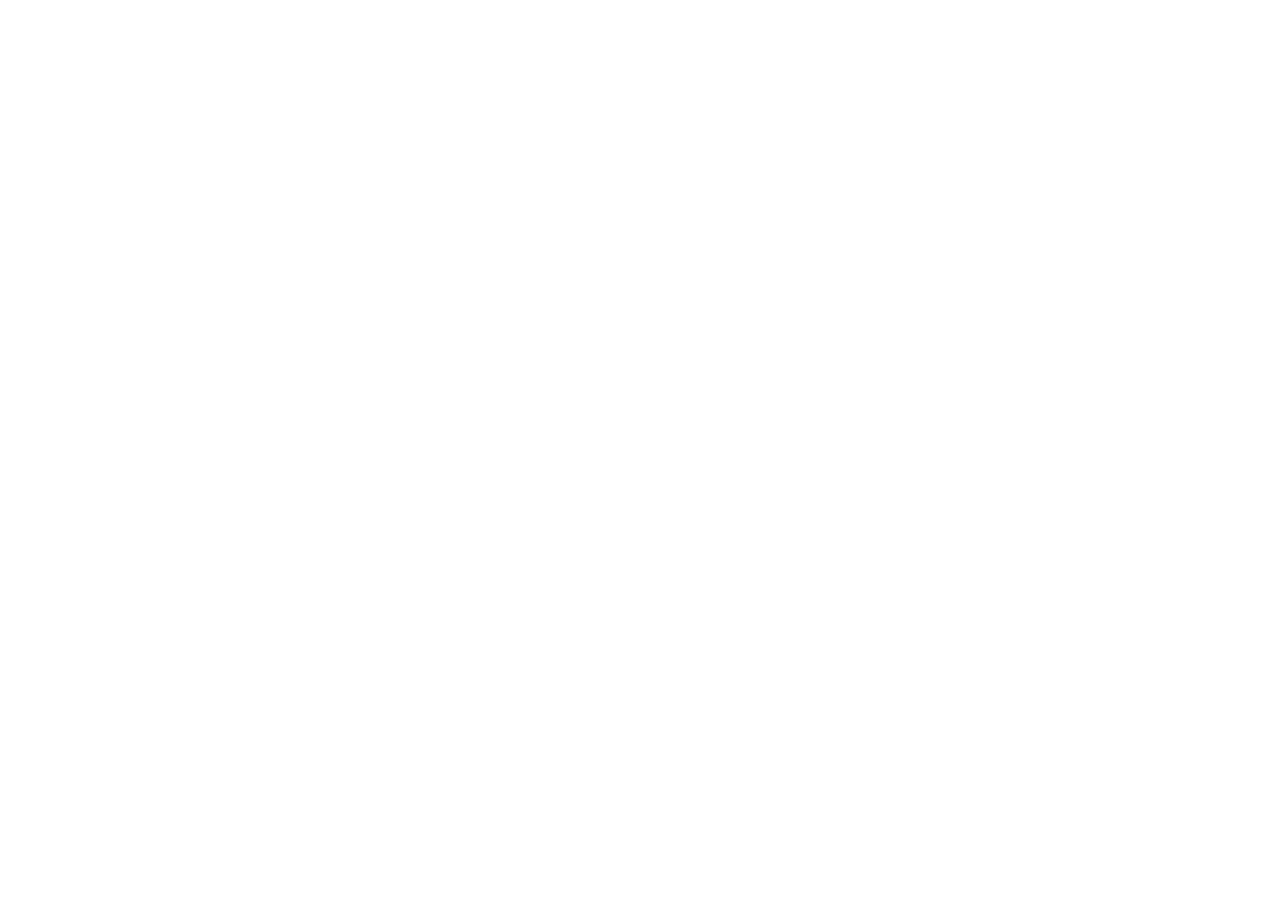
==== index.html @ 0833bed3 "addedFiles" ====
<!DOCTYPE html>
<html lang="en">
<head>
    <meta charset="UTF-8">
    <meta name="viewport" content="width=device-width, initial-scale=1.0">
    <title>Code Quiz 🧐</title>
    <link rel="stylesheet" href="assets/css/style.css" />
</head>
<script src="assets/js/script.js"></script>
<body>
</body>
</html>
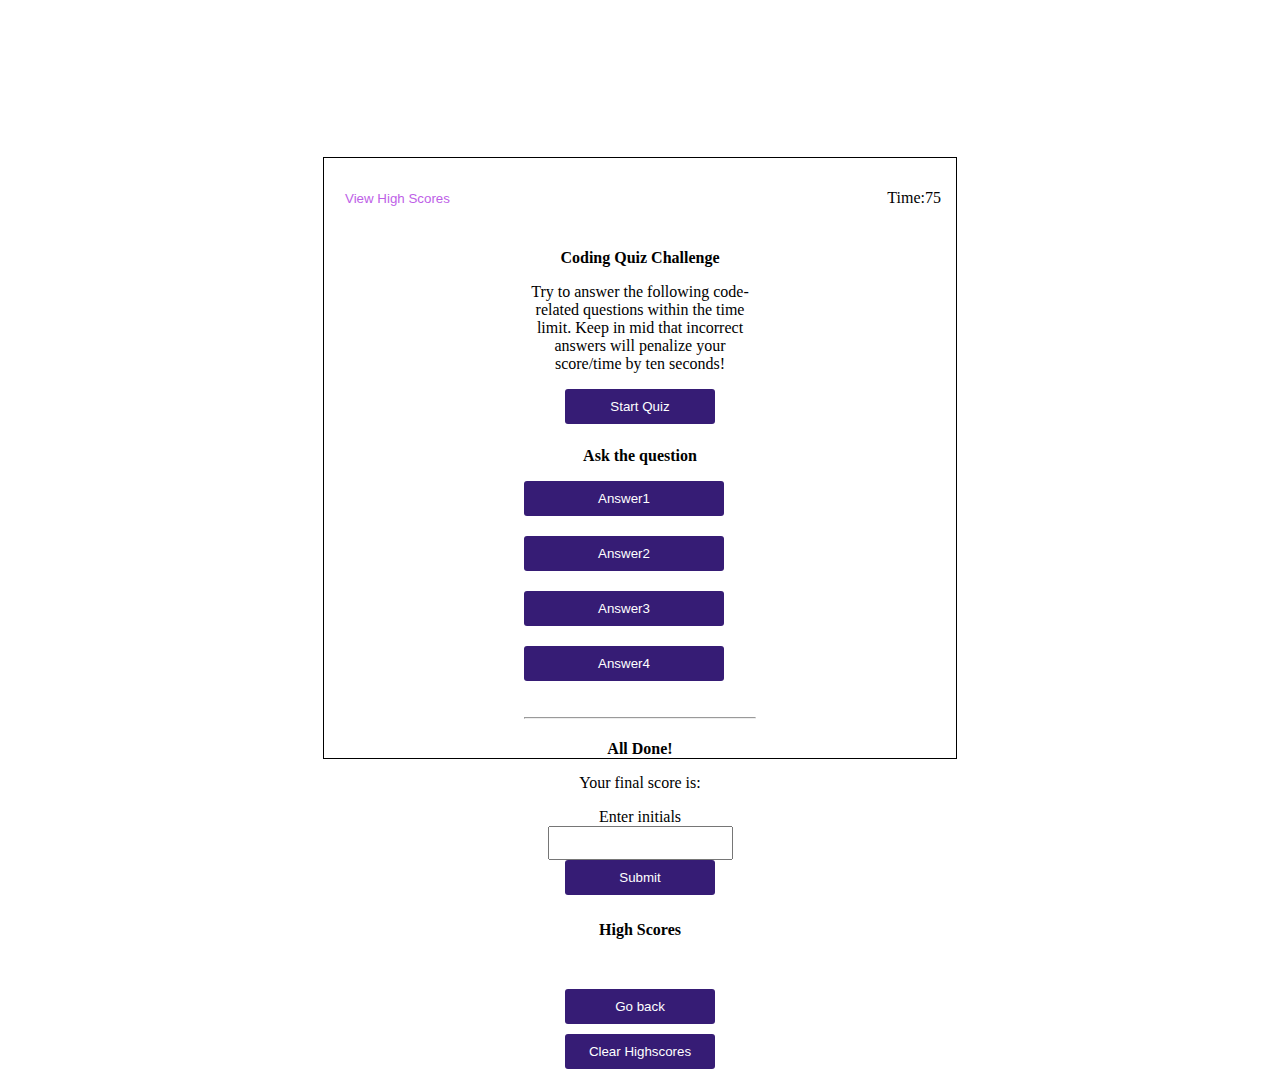
==== commit 273b2ce2: "Added HTML and CSS" ====
--- a/index.html
+++ b/index.html
@@ -1,5 +1,6 @@
 <!DOCTYPE html>
 <html lang="en">
+
 <head>
     <meta charset="UTF-8">
     <meta name="viewport" content="width=device-width, initial-scale=1.0">
@@ -7,6 +8,78 @@
     <link rel="stylesheet" href="assets/css/style.css" />
 </head>
 <script src="assets/js/script.js"></script>
+
 <body>
+    <div class="container">
+        <header>
+            <div class="header">
+                <div>
+                    <button class="score_check" id="score_check">View High Scores</button>
+                </div>
+                <!--Timer-->
+                <div>
+                    <p id="timer">Time:75</p>
+                </div>
+            </div>
+        </header>
+        <main>
+            <div>
+                <section class="intro_page" id="intro_page">
+                    <div id="introduction">
+                        <h1>
+                            Coding Quiz Challenge
+                        </h1>
+                        <p id="instruction">
+                            Try to answer the following code-related questions within the time limit. Keep in mid that
+                            incorrect answers will penalize your score/time by ten seconds!
+                        </p>
+                        <button class="start_btn" id="start_btn">Start Quiz</button>
+                    </div>
+                </section>
+                <!--questions section-->
+                <section class="question_page" id="question_page">
+                    <div>
+                        <div>
+                            <h2 id="ask_question">Ask the question</h2>
+                            <ul>
+                                <li><button class="answer_btn" id="answer_btn1" value="a">Answer1</button></li>
+                                <li><button class="answer_btn" id="answer_btn2" value="b">Answer2</button></li>
+                                <li><button class="answer_btn" id="answer_btn3" value="c">Answer3</button></li>
+                                <li><button class="answer_btn" id="answer_btn4" value="d">Answer4</button></li>
+                            </ul>
+                            <div>
+                                <!--question correct or wrong-->
+                                <hr>  </hr>
+                                <div class="correct_or_wrong_text" id="correct_or_wrong">
+                                </div>
+                </section>
+                <!--final section-->
+                <section class="submit_page" id="submit_page">
+                    <div>
+                        <h2 id="finish">All Done!</h2>
+                        <p id="final_score">Your final score is: </p>
+                        <p>Enter initials
+                            <input class="initial_ipt" id="initial">
+                            <button class="submit_btn" id="submit_btn">Submit</button>
+                        </p>
+                    </div>
+                </section>
+                <!--high score list section-->
+                <section class="highscore_page" id="highscore_page">
+                    <div>
+                        <h2>High Scores</h2>
+                        <div id="score_record">
+                        </div><br><br>
+                        <div>
+                            <button class="back_btn" id="back_btn">Go back</button>
+                            <button class="clear_btn" id="clear_btn">Clear Highscores</button>
+                        </div>
+                    </div>
+                </section>
+            </div>
+        </main>
+    </div>
+    <script src="assets/js/script.js"></script>
 </body>
+
 </html>--- a/assets/css/style.css
+++ b/assets/css/style.css
@@ -0,0 +1,116 @@
+body {
+  display: flex;
+  flex-direction: column;
+  min-height: 100vh;
+  justify-content: center;
+  background-repeat: no-repeat;
+  background-position: center;
+  background-size: cover;
+}
+
+.container {
+  width: 50%;
+  border: 1px solid;
+  margin: auto;
+  height: 600px;
+}
+
+.header {
+  display: flex;
+  justify-content: space-between;
+  align-items: center;
+  padding: 15px;
+}
+
+h1,
+h2,
+h3,
+h4,
+h5,
+h6 {
+  font-size: 100%;
+}
+
+ol,
+ul {
+  list-style: none;
+}
+
+ul {
+  display: flex;
+  flex-direction: column;
+  align-items: baseline;
+  padding: 0;
+}
+
+li {
+  margin-bottom: 10px;
+}
+
+.score_check {
+  border: none;
+  background: none;
+  color: #be5fe7;
+  cursor: pointer;
+}
+
+main {
+  text-align: center;
+  justify-content: center;
+  flex: 1 0 auto;
+  margin-left: 200px;
+  margin-right: 200px;
+}
+
+.question_page {
+  display: flex;
+  flex-direction: column;
+  flex-wrap: wrap;
+  justify-content: center;
+}
+
+.answer_btn {
+  background: #361c75;
+  border-radius: 3px;
+  padding: 10px;
+  cursor: pointer;
+  margin-bottom: 10px;
+  border: none;
+  color: #fff;
+  width: 200px;
+}
+
+.answer_btn:hover {
+  background-color: #be5fe7;
+}
+
+.start_btn,
+.submit_btn,
+.back_btn,
+.clear_btn {
+  background: #361c75;
+  border-radius: 3px;
+  padding: 10px;
+  cursor: pointer;
+  margin-bottom: 10px;
+  border: none;
+  color: #fff;
+  width: 150px;
+}
+
+.start_btn:hover,
+.submit_btn:hover,
+.back_btn:hover,
+.clear_btn:hover {
+  background-color: #be5fe7;
+}
+
+.initial_ipt {
+  height: 28px;
+}
+
+.correct_or_wrong_text {
+  text-align: left;
+}
+
+
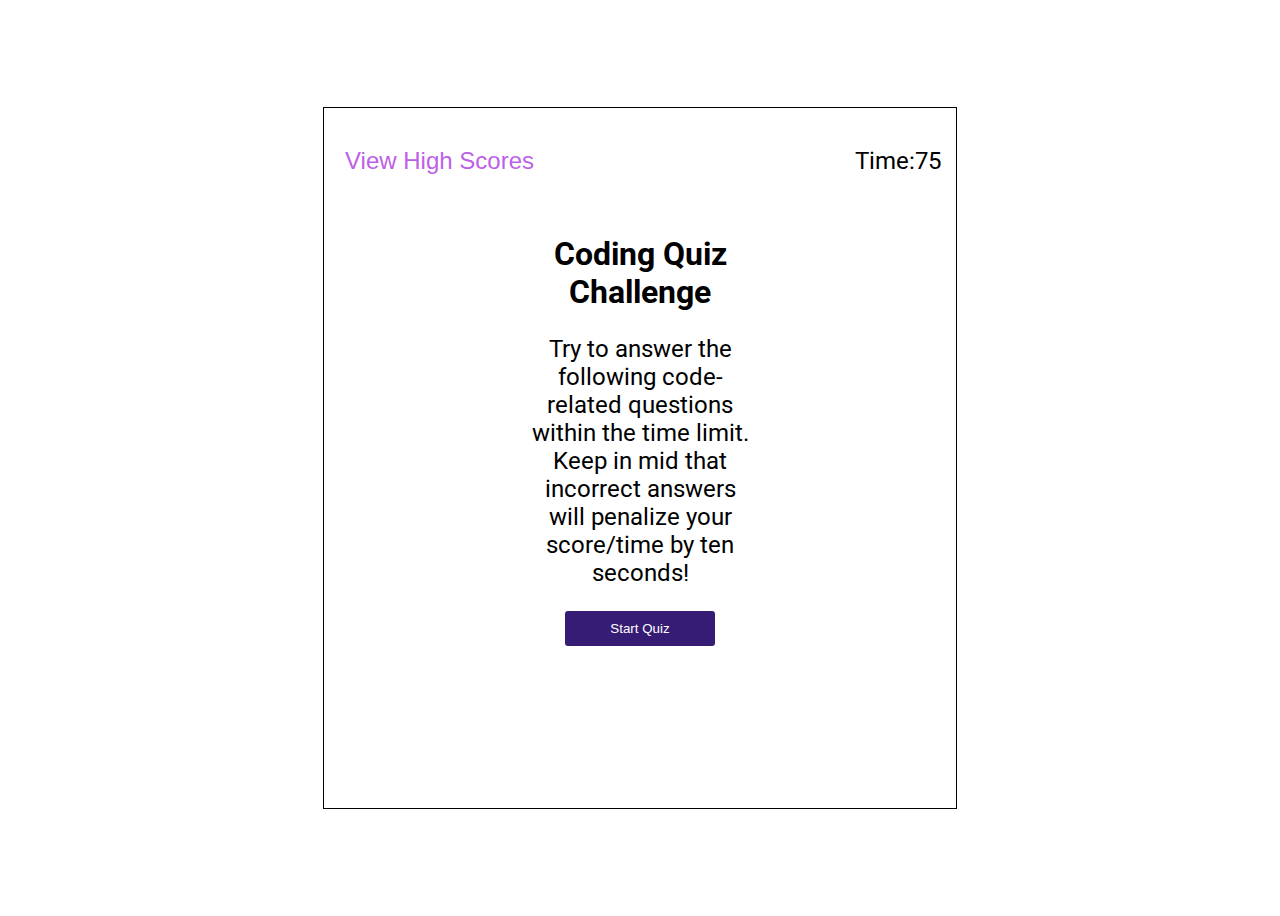
==== commit 83e5cb56: "Added CSS, HTML, JS" ====
--- a/index.html
+++ b/index.html
@@ -6,13 +6,15 @@
     <meta name="viewport" content="width=device-width, initial-scale=1.0">
     <title>Code Quiz 🧐</title>
     <link rel="stylesheet" href="assets/css/style.css" />
+    <link rel="preconnect" href="https://fonts.googleapis.com">
+    <link rel="preconnect" href="https://fonts.gstatic.com" crossorigin>
+    <link href="https://fonts.googleapis.com/css2?family=Roboto:wght@100&display=swap" rel="stylesheet">
 </head>
 <script src="assets/js/script.js"></script>
 
 <body>
     <div class="container">
         <header>
-            <div class="header">
                 <div>
                     <button class="score_check" id="score_check">View High Scores</button>
                 </div>
@@ -20,7 +22,6 @@
                 <div>
                     <p id="timer">Time:75</p>
                 </div>
-            </div>
         </header>
         <main>
             <div>
@@ -68,11 +69,11 @@
                 <section class="highscore_page" id="highscore_page">
                     <div>
                         <h2>High Scores</h2>
-                        <div id="score_record">
+                        <div class="score_record" id="score_record">
                         </div><br><br>
                         <div>
                             <button class="back_btn" id="back_btn">Go back</button>
-                            <button class="clear_btn" id="clear_btn">Clear Highscores</button>
+                            <button class="clear_btn" id="clear_btn">Clear High Scores</button>
                         </div>
                     </div>
                 </section>
--- a/assets/css/style.css
+++ b/assets/css/style.css
@@ -6,16 +6,17 @@
   background-repeat: no-repeat;
   background-position: center;
   background-size: cover;
+  font-family: 'Roboto', sans-serif;
 }
 
 .container {
   width: 50%;
   border: 1px solid;
   margin: auto;
-  height: 600px;
+  height: 700px;
 }
 
-.header {
+header {
   display: flex;
   justify-content: space-between;
   align-items: center;
@@ -28,7 +29,11 @@
 h4,
 h5,
 h6 {
-  font-size: 100%;
+  font-size: 200%;
+}
+
+p {
+  font-size: 150%;
 }
 
 ol,
@@ -52,6 +57,7 @@
   background: none;
   color: #be5fe7;
   cursor: pointer;
+  font-size: 150%;
 }
 
 main {
@@ -114,3 +120,6 @@
 }
 
 
+.score_record {
+  text-align: left;
+}
